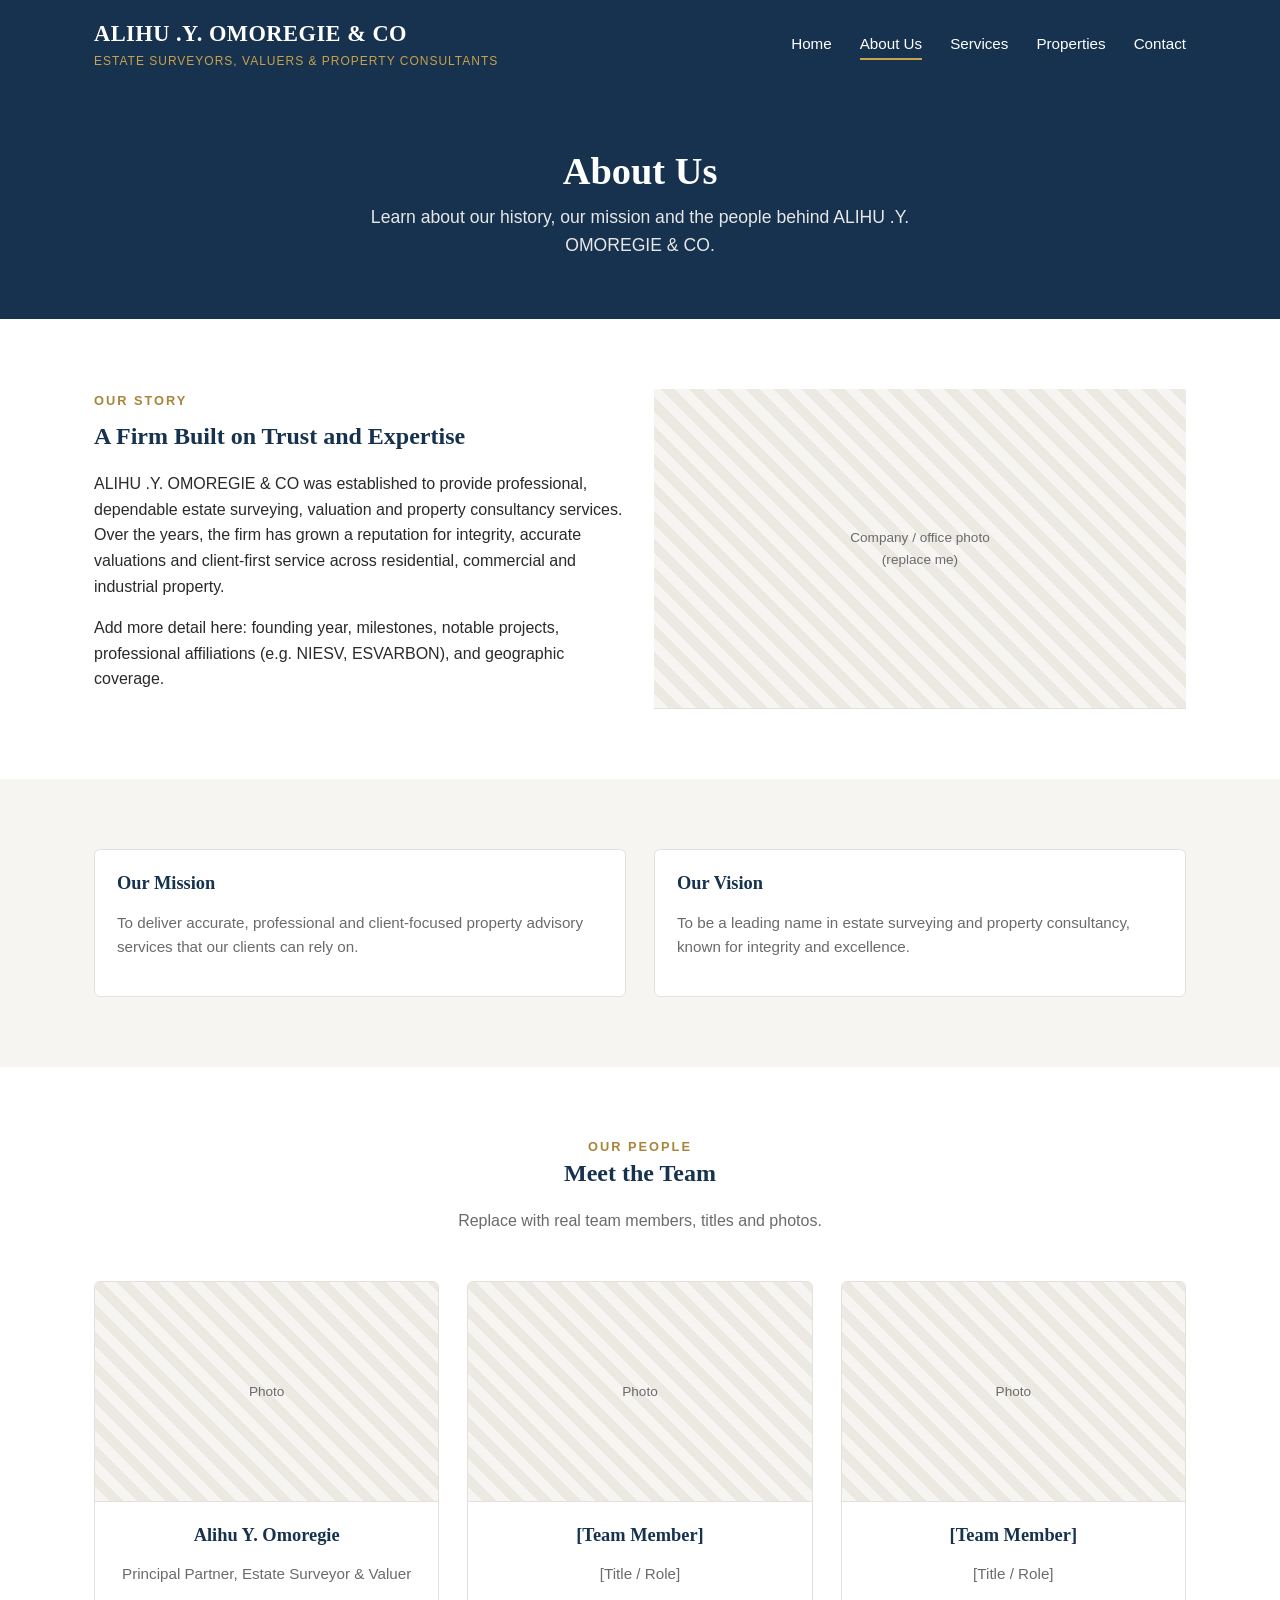
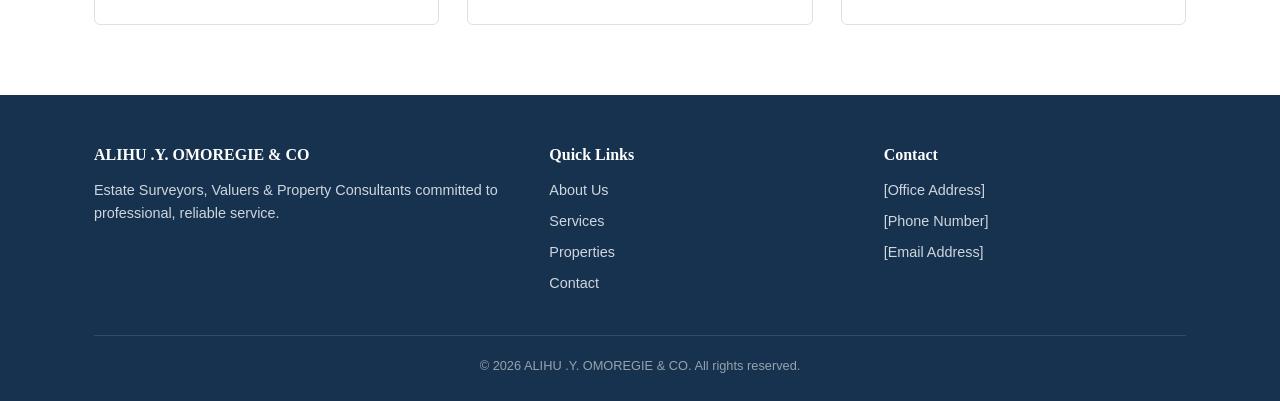
==== about.html @ cfbdc138 "Initial site: home, about, services, properties, contact" ====
<!DOCTYPE html>
<html lang="en">
<head>
<meta charset="UTF-8">
<meta name="viewport" content="width=device-width, initial-scale=1.0">
<title>About Us | ALIHU .Y. OMOREGIE & CO</title>
<link rel="stylesheet" href="css/style.css">
</head>
<body>

<header class="site-header">
  <div class="container">
    <a href="index.html" class="brand">
      <span class="brand-name">ALIHU .Y. OMOREGIE &amp; CO</span>
      <span class="brand-tagline">Estate Surveyors, Valuers &amp; Property Consultants</span>
    </a>
    <button class="nav-toggle" aria-label="Toggle menu">☰</button>
    <nav class="main-nav">
      <ul>
        <li><a href="index.html">Home</a></li>
        <li><a href="about.html" class="active">About Us</a></li>
        <li><a href="services.html">Services</a></li>
        <li><a href="properties.html">Properties</a></li>
        <li><a href="contact.html">Contact</a></li>
      </ul>
    </nav>
  </div>
</header>

<section class="hero page-hero">
  <div class="container">
    <h1>About Us</h1>
    <p><!-- EDIT ME -->Learn about our history, our mission and the people behind ALIHU .Y. OMOREGIE &amp; CO.</p>
  </div>
</section>

<section>
  <div class="container grid grid-2" style="align-items:center;">
    <div>
      <div class="kicker" style="color:var(--color-accent-dark); text-transform:uppercase; letter-spacing:2px; font-size:0.8rem; font-weight:bold; margin-bottom:10px;">Our Story</div>
      <h2>A Firm Built on Trust and Expertise</h2>
      <p>
        <!-- EDIT ME: replace with the real company history -->
        ALIHU .Y. OMOREGIE &amp; CO was established to provide professional, dependable
        estate surveying, valuation and property consultancy services. Over the years,
        the firm has grown a reputation for integrity, accurate valuations and
        client-first service across residential, commercial and industrial property.
      </p>
      <p>
        <!-- EDIT ME -->
        Add more detail here: founding year, milestones, notable projects,
        professional affiliations (e.g. NIESV, ESVARBON), and geographic coverage.
      </p>
    </div>
    <div class="img-placeholder" style="height:320px;">Company / office photo<br>(replace me)</div>
  </div>
</section>

<section class="section-alt">
  <div class="container grid grid-2">
    <div class="card">
      <div class="card-body">
        <h3>Our Mission</h3>
        <p><!-- EDIT ME -->To deliver accurate, professional and client-focused property advisory services that our clients can rely on.</p>
      </div>
    </div>
    <div class="card">
      <div class="card-body">
        <h3>Our Vision</h3>
        <p><!-- EDIT ME -->To be a leading name in estate surveying and property consultancy, known for integrity and excellence.</p>
      </div>
    </div>
  </div>
</section>

<section>
  <div class="container">
    <div class="section-heading">
      <div class="kicker">Our People</div>
      <h2>Meet the Team</h2>
      <p><!-- EDIT ME -->Replace with real team members, titles and photos.</p>
    </div>
    <div class="grid grid-3">
      <div class="card team-card">
        <div class="img-placeholder team-photo">Photo</div>
        <div class="card-body">
          <h3><!-- EDIT ME -->Alihu Y. Omoregie</h3>
          <p><!-- EDIT ME -->Principal Partner, Estate Surveyor &amp; Valuer</p>
        </div>
      </div>
      <div class="card team-card">
        <div class="img-placeholder team-photo">Photo</div>
        <div class="card-body">
          <h3><!-- EDIT ME -->[Team Member]</h3>
          <p><!-- EDIT ME -->[Title / Role]</p>
        </div>
      </div>
      <div class="card team-card">
        <div class="img-placeholder team-photo">Photo</div>
        <div class="card-body">
          <h3><!-- EDIT ME -->[Team Member]</h3>
          <p><!-- EDIT ME -->[Title / Role]</p>
        </div>
      </div>
    </div>
  </div>
</section>

<footer class="site-footer">
  <div class="container">
    <div class="footer-grid">
      <div>
        <h4>ALIHU .Y. OMOREGIE &amp; CO</h4>
        <p><!-- EDIT ME -->Estate Surveyors, Valuers &amp; Property Consultants committed to professional, reliable service.</p>
      </div>
      <div>
        <h4>Quick Links</h4>
        <ul>
          <li><a href="about.html">About Us</a></li>
          <li><a href="services.html">Services</a></li>
          <li><a href="properties.html">Properties</a></li>
          <li><a href="contact.html">Contact</a></li>
        </ul>
      </div>
      <div>
        <h4>Contact</h4>
        <ul>
          <li><!-- EDIT ME -->[Office Address]</li>
          <li><!-- EDIT ME -->[Phone Number]</li>
          <li><!-- EDIT ME -->[Email Address]</li>
        </ul>
      </div>
    </div>
    <div class="footer-bottom">
      &copy; <span id="year"></span> ALIHU .Y. OMOREGIE &amp; CO. All rights reserved.
    </div>
  </div>
</footer>

<script src="js/script.js"></script>
<script>document.getElementById('year').textContent = new Date().getFullYear();</script>
</body>
</html>
---- css/style.css ----
/* =========================================================
   ALIHU .Y. OMOREGIE & CO — stylesheet
   Quick customization: change the values in :root below.
   ========================================================= */

:root {
  /* EDIT ME: brand colors */
  --color-primary: #16324f;      /* deep navy - headers, footer */
  --color-accent: #c9a24b;       /* gold - buttons, highlights */
  --color-accent-dark: #a9843b;
  --color-bg: #ffffff;
  --color-bg-alt: #f6f5f2;
  --color-text: #2a2a2a;
  --color-text-light: #6b6b6b;
  --color-border: #e3e1db;

  --font-heading: Georgia, 'Times New Roman', serif;
  --font-body: 'Segoe UI', Arial, sans-serif;

  --max-width: 1140px;
}

* { box-sizing: border-box; }

html, body {
  margin: 0;
  padding: 0;
  font-family: var(--font-body);
  color: var(--color-text);
  background: var(--color-bg);
  line-height: 1.6;
}

h1, h2, h3, h4 {
  font-family: var(--font-heading);
  color: var(--color-primary);
  line-height: 1.25;
  margin-top: 0;
}

a { color: inherit; text-decoration: none; }

img { max-width: 100%; display: block; }

.container {
  max-width: var(--max-width);
  margin: 0 auto;
  padding: 0 24px;
}

/* ---------- Header ---------- */

.site-header {
  background: var(--color-primary);
  color: #fff;
  position: sticky;
  top: 0;
  z-index: 100;
}

.site-header .container {
  display: flex;
  align-items: center;
  justify-content: space-between;
  padding-top: 16px;
  padding-bottom: 16px;
}

.brand {
  display: flex;
  flex-direction: column;
  color: #fff;
}

.brand-name {
  font-family: var(--font-heading);
  font-size: 1.4rem;
  font-weight: bold;
  letter-spacing: 0.5px;
}

.brand-tagline {
  font-size: 0.75rem;
  color: var(--color-accent);
  letter-spacing: 1px;
  text-transform: uppercase;
}

.nav-toggle {
  display: none;
  background: none;
  border: 1px solid rgba(255,255,255,0.4);
  color: #fff;
  font-size: 1rem;
  padding: 6px 10px;
  border-radius: 4px;
  cursor: pointer;
}

.main-nav ul {
  list-style: none;
  display: flex;
  gap: 28px;
  margin: 0;
  padding: 0;
}

.main-nav a {
  font-size: 0.95rem;
  padding: 6px 0;
  border-bottom: 2px solid transparent;
  transition: border-color 0.2s ease;
}

.main-nav a:hover,
.main-nav a.active {
  border-bottom-color: var(--color-accent);
}

/* ---------- Hero ---------- */

.hero {
  background: linear-gradient(rgba(22,50,79,0.78), rgba(22,50,79,0.78)), var(--color-primary);
  color: #fff;
  padding: 90px 0;
  text-align: center;
}

.hero h1 {
  color: #fff;
  font-size: 2.4rem;
  max-width: 760px;
  margin: 0 auto 16px;
}

.hero p {
  max-width: 600px;
  margin: 0 auto 28px;
  color: #e6e6e6;
  font-size: 1.1rem;
}

.page-hero {
  padding: 60px 0;
}

.page-hero h1 { color: #fff; margin-bottom: 8px; }
.page-hero p { margin: 0 auto; }

/* ---------- Buttons ---------- */

.btn {
  display: inline-block;
  padding: 13px 30px;
  background: var(--color-accent);
  color: var(--color-primary);
  font-weight: bold;
  border-radius: 3px;
  border: none;
  cursor: pointer;
  font-size: 0.95rem;
  transition: background 0.2s ease;
}

.btn:hover { background: var(--color-accent-dark); }

.btn-outline {
  background: transparent;
  border: 1px solid #fff;
  color: #fff;
}

.btn-outline:hover {
  background: rgba(255,255,255,0.1);
}

/* ---------- Sections ---------- */

section {
  padding: 70px 0;
}

.section-alt { background: var(--color-bg-alt); }

.section-heading {
  text-align: center;
  max-width: 620px;
  margin: 0 auto 48px;
}

.section-heading .kicker {
  color: var(--color-accent-dark);
  text-transform: uppercase;
  letter-spacing: 2px;
  font-size: 0.8rem;
  font-weight: bold;
}

.section-heading p {
  color: var(--color-text-light);
}

/* ---------- Grids / Cards ---------- */

.grid {
  display: grid;
  gap: 28px;
}

.grid-3 { grid-template-columns: repeat(3, 1fr); }
.grid-2 { grid-template-columns: repeat(2, 1fr); }

.card {
  background: #fff;
  border: 1px solid var(--color-border);
  border-radius: 6px;
  overflow: hidden;
  transition: box-shadow 0.2s ease, transform 0.2s ease;
}

.card:hover {
  box-shadow: 0 12px 24px rgba(0,0,0,0.08);
  transform: translateY(-3px);
}

.card-body { padding: 22px; }

.card h3 { font-size: 1.15rem; margin-bottom: 8px; }

.card p { color: var(--color-text-light); font-size: 0.95rem; }

/* Placeholder image block — swap for a real <img> when you have photos */
.img-placeholder {
  background: repeating-linear-gradient(
    45deg, var(--color-bg-alt), var(--color-bg-alt) 10px,
    #ece9e2 10px, #ece9e2 20px
  );
  color: var(--color-text-light);
  display: flex;
  align-items: center;
  justify-content: center;
  font-size: 0.85rem;
  text-align: center;
  height: 200px;
  border-bottom: 1px solid var(--color-border);
}

/* ---------- Property card specifics ---------- */

.property-price {
  color: var(--color-accent-dark);
  font-weight: bold;
  font-family: var(--font-heading);
  font-size: 1.1rem;
  margin-bottom: 6px;
}

.property-meta {
  display: flex;
  gap: 14px;
  font-size: 0.85rem;
  color: var(--color-text-light);
  margin-top: 10px;
  border-top: 1px solid var(--color-border);
  padding-top: 10px;
}

.tag {
  display: inline-block;
  background: var(--color-bg-alt);
  color: var(--color-primary);
  font-size: 0.7rem;
  text-transform: uppercase;
  letter-spacing: 0.5px;
  padding: 3px 9px;
  border-radius: 3px;
  margin-bottom: 10px;
}

/* ---------- Stats ---------- */

.stats {
  display: grid;
  grid-template-columns: repeat(4, 1fr);
  gap: 24px;
  text-align: center;
}

.stat-number {
  font-family: var(--font-heading);
  font-size: 2.2rem;
  color: var(--color-accent);
  font-weight: bold;
}

.stat-label {
  font-size: 0.85rem;
  color: var(--color-text-light);
  text-transform: uppercase;
  letter-spacing: 0.5px;
}

/* ---------- Team ---------- */

.team-card { text-align: center; }

.team-photo {
  width: 100%;
  height: 220px;
}

/* ---------- Contact ---------- */

.contact-grid {
  display: grid;
  grid-template-columns: 1.1fr 1fr;
  gap: 48px;
  align-items: start;
}

.contact-info-item {
  margin-bottom: 24px;
}

.contact-info-item .label {
  text-transform: uppercase;
  letter-spacing: 1px;
  font-size: 0.75rem;
  color: var(--color-accent-dark);
  font-weight: bold;
  margin-bottom: 4px;
}

form {
  display: grid;
  gap: 16px;
}

label {
  font-size: 0.85rem;
  font-weight: bold;
  margin-bottom: 6px;
  display: block;
}

input, textarea, select {
  width: 100%;
  padding: 11px 12px;
  border: 1px solid var(--color-border);
  border-radius: 4px;
  font-family: var(--font-body);
  font-size: 0.95rem;
}

textarea { resize: vertical; min-height: 120px; }

.map-placeholder {
  height: 260px;
  border-radius: 6px;
  margin-top: 24px;
}

/* ---------- Footer ---------- */

.site-footer {
  background: var(--color-primary);
  color: #cfd6dd;
  padding: 50px 0 24px;
  font-size: 0.9rem;
}

.footer-grid {
  display: grid;
  grid-template-columns: 1.4fr 1fr 1fr;
  gap: 32px;
  margin-bottom: 32px;
}

.site-footer h4 {
  color: #fff;
  font-size: 1rem;
  margin-bottom: 14px;
}

.site-footer ul {
  list-style: none;
  padding: 0;
  margin: 0;
}

.site-footer li { margin-bottom: 8px; }

.site-footer a:hover { color: var(--color-accent); }

.footer-bottom {
  border-top: 1px solid rgba(255,255,255,0.12);
  padding-top: 20px;
  text-align: center;
  font-size: 0.8rem;
  color: #97a2ad;
}

/* ---------- Responsive ---------- */

@media (max-width: 860px) {
  .grid-3 { grid-template-columns: 1fr 1fr; }
  .contact-grid { grid-template-columns: 1fr; }
  .footer-grid { grid-template-columns: 1fr; }
  .stats { grid-template-columns: repeat(2, 1fr); }
}

@media (max-width: 600px) {
  .nav-toggle { display: inline-block; }

  .main-nav {
    display: none;
    width: 100%;
  }

  .main-nav.open { display: block; }

  .main-nav ul {
    flex-direction: column;
    gap: 0;
    padding-bottom: 12px;
  }

  .main-nav li { border-top: 1px solid rgba(255,255,255,0.1); }
  .main-nav a { display: block; padding: 12px 0; }

  .site-header .container { flex-wrap: wrap; }

  .grid-3, .grid-2 { grid-template-columns: 1fr; }
  .stats { grid-template-columns: 1fr 1fr; }
  .hero h1 { font-size: 1.8rem; }
}
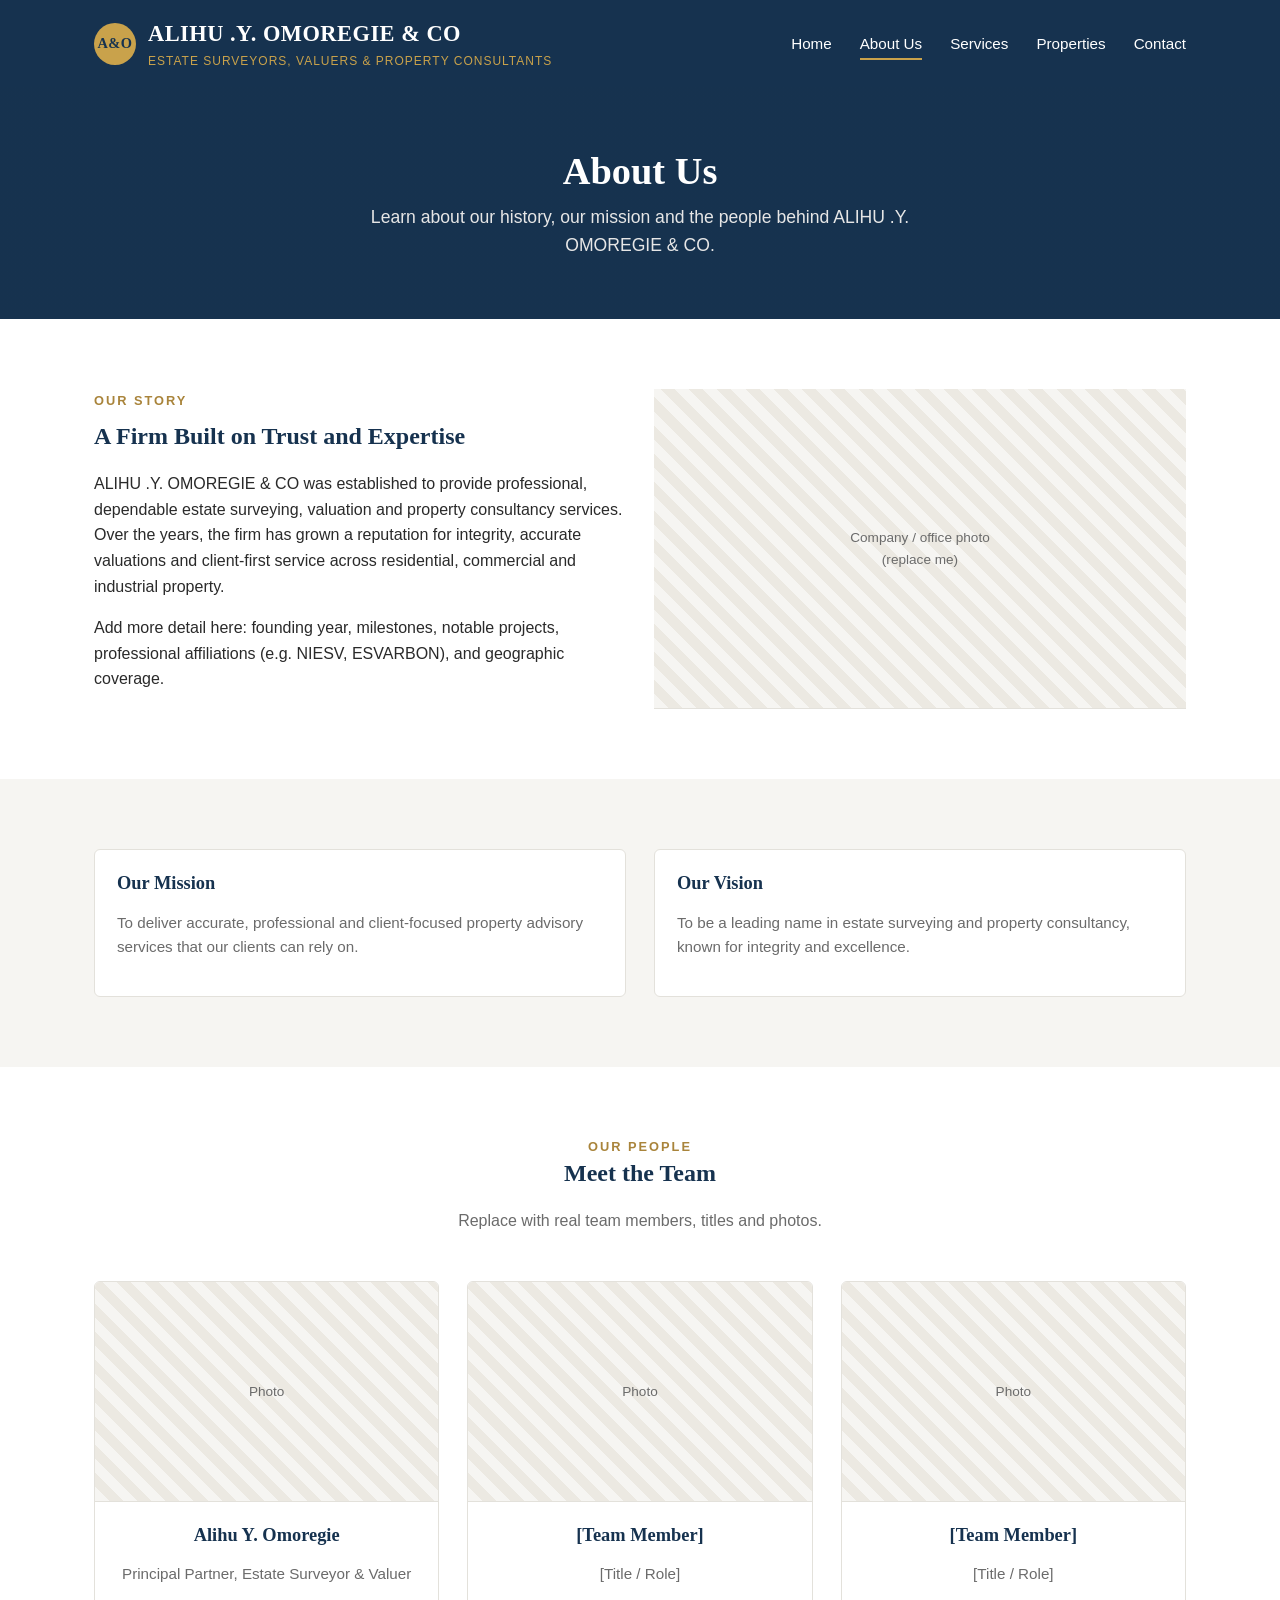
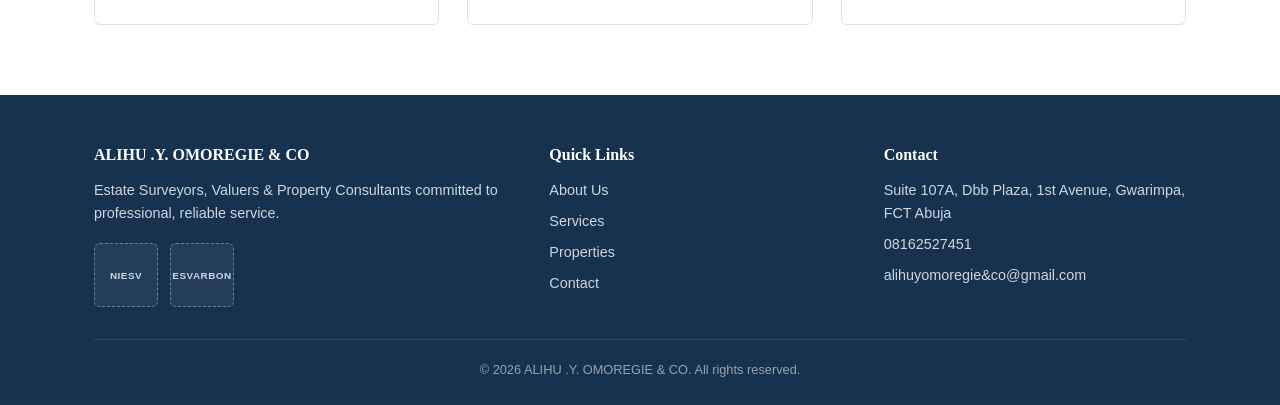
==== commit 9741d41c: "Add contact details and placeholder logos - Fill in office address, phone, and email across all page" ====
--- a/about.html
+++ b/about.html
@@ -11,8 +11,11 @@
 <header class="site-header">
   <div class="container">
     <a href="index.html" class="brand">
-      <span class="brand-name">ALIHU .Y. OMOREGIE &amp; CO</span>
-      <span class="brand-tagline">Estate Surveyors, Valuers &amp; Property Consultants</span>
+      <span class="logo-badge" aria-hidden="true">A&amp;O</span>
+      <span class="brand-text">
+        <span class="brand-name">ALIHU .Y. OMOREGIE &amp; CO</span>
+        <span class="brand-tagline">Estate Surveyors, Valuers &amp; Property Consultants</span>
+      </span>
     </a>
     <button class="nav-toggle" aria-label="Toggle menu">☰</button>
     <nav class="main-nav">
@@ -112,6 +115,10 @@
       <div>
         <h4>ALIHU .Y. OMOREGIE &amp; CO</h4>
         <p><!-- EDIT ME -->Estate Surveyors, Valuers &amp; Property Consultants committed to professional, reliable service.</p>
+        <div class="member-badges">
+          <div class="member-badge" title="Nigerian Institution of Estate Surveyors and Valuers — placeholder logo">NIESV</div>
+          <div class="member-badge" title="Estate Surveyors and Valuers Registration Board of Nigeria — placeholder logo">ESVARBON</div>
+        </div>
       </div>
       <div>
         <h4>Quick Links</h4>
@@ -125,9 +132,9 @@
       <div>
         <h4>Contact</h4>
         <ul>
-          <li><!-- EDIT ME -->[Office Address]</li>
-          <li><!-- EDIT ME -->[Phone Number]</li>
-          <li><!-- EDIT ME -->[Email Address]</li>
+          <li>Suite 107A, Dbb Plaza, 1st Avenue, Gwarimpa, FCT Abuja</li>
+          <li>08162527451</li>
+          <li>alihuyomoregie&amp;co@gmail.com</li>
         </ul>
       </div>
     </div>
--- a/css/style.css
+++ b/css/style.css
@@ -68,8 +68,56 @@
 
 .brand {
   display: flex;
+  align-items: center;
+  gap: 12px;
+  color: #fff;
+}
+
+.brand-text {
+  display: flex;
   flex-direction: column;
-  color: #fff;
+}
+
+/* Placeholder company logo badge — swap for a real <img class="logo-badge"> when a logo file exists */
+.logo-badge {
+  width: 42px;
+  height: 42px;
+  flex-shrink: 0;
+  border-radius: 50%;
+  background: var(--color-accent);
+  color: var(--color-primary);
+  display: flex;
+  align-items: center;
+  justify-content: center;
+  font-family: var(--font-heading);
+  font-weight: bold;
+  font-size: 0.9rem;
+  letter-spacing: 0.5px;
+}
+
+/* Placeholder professional-body badges (NIESV / ESVARBON) — swap for real logo images when available */
+.member-badges {
+  display: flex;
+  gap: 12px;
+  margin-top: 18px;
+}
+
+.member-badge {
+  width: 64px;
+  height: 64px;
+  border-radius: 6px;
+  background: rgba(255,255,255,0.06);
+  border: 1px dashed rgba(255,255,255,0.35);
+  color: #cfd6dd;
+  display: flex;
+  align-items: center;
+  justify-content: center;
+  text-align: center;
+  font-size: 0.62rem;
+  font-weight: bold;
+  letter-spacing: 0.5px;
+  line-height: 1.2;
+  padding: 4px;
 }
 
 .brand-name {
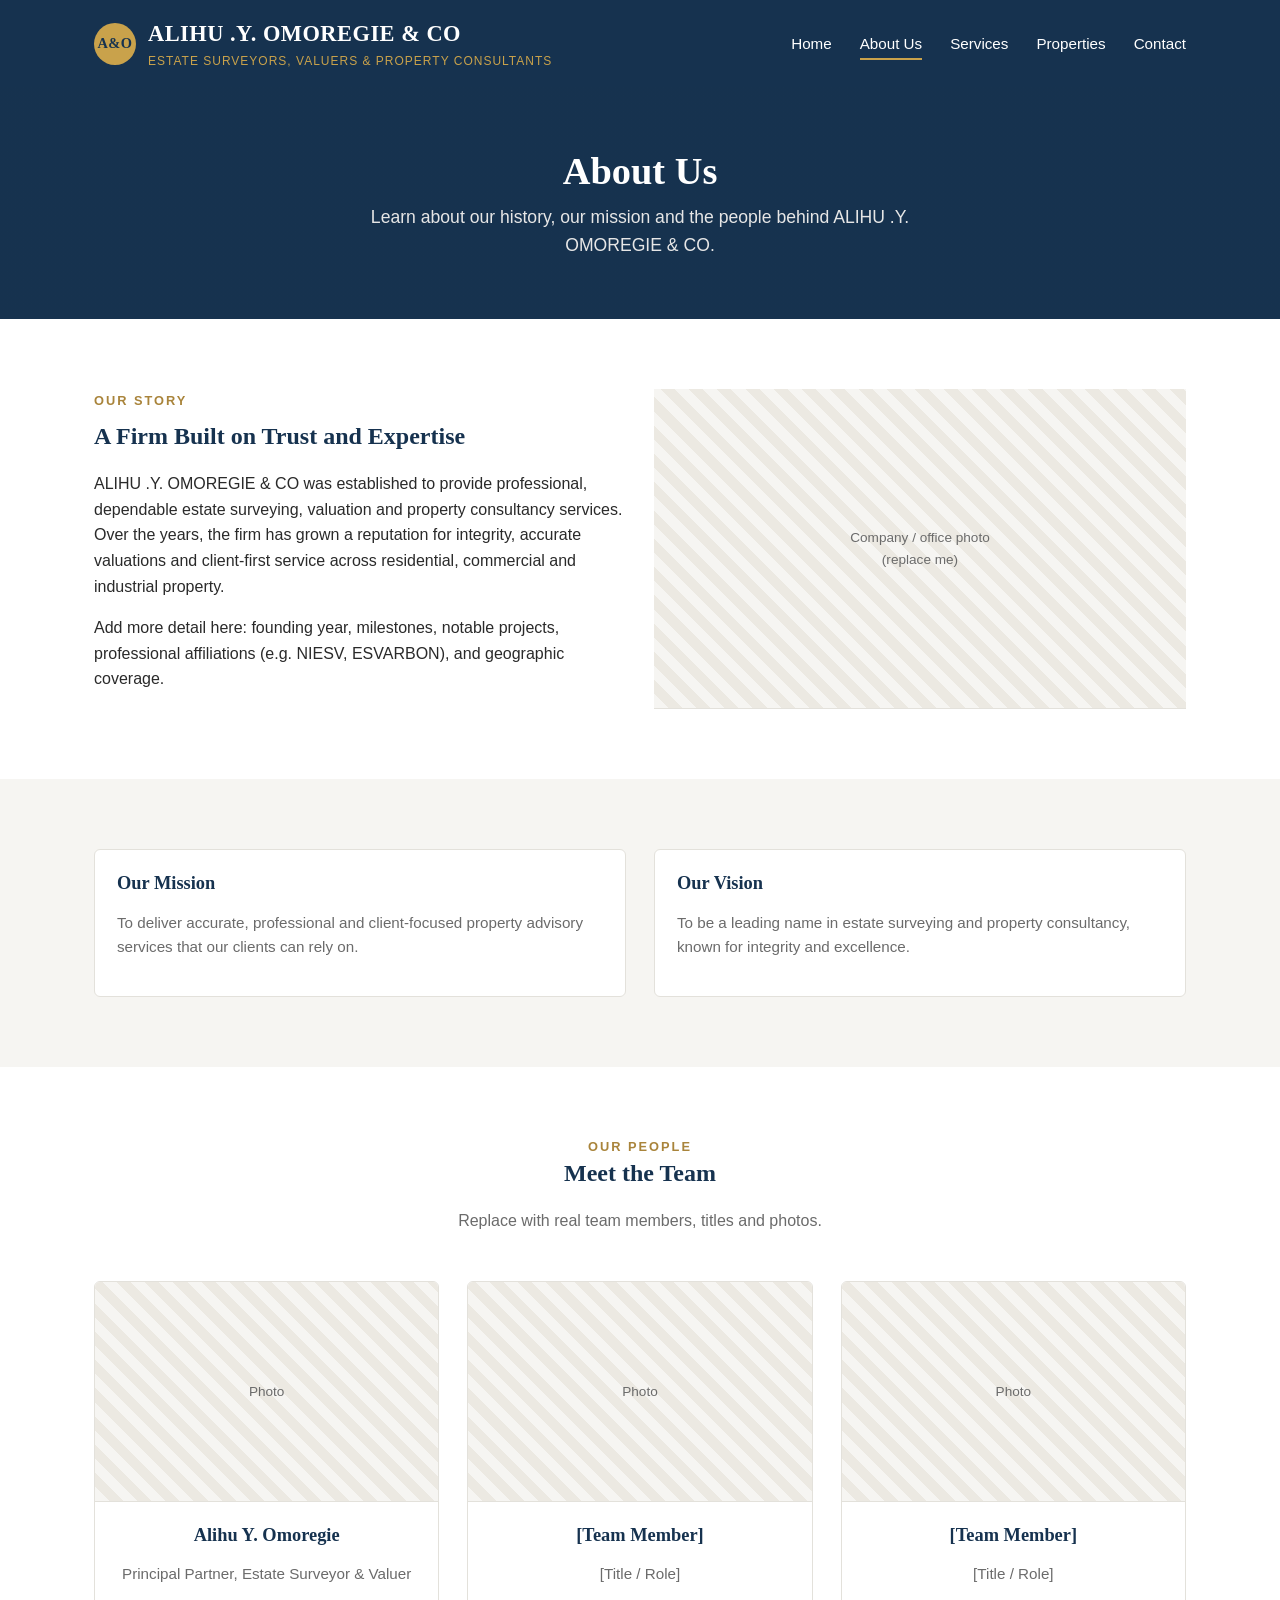
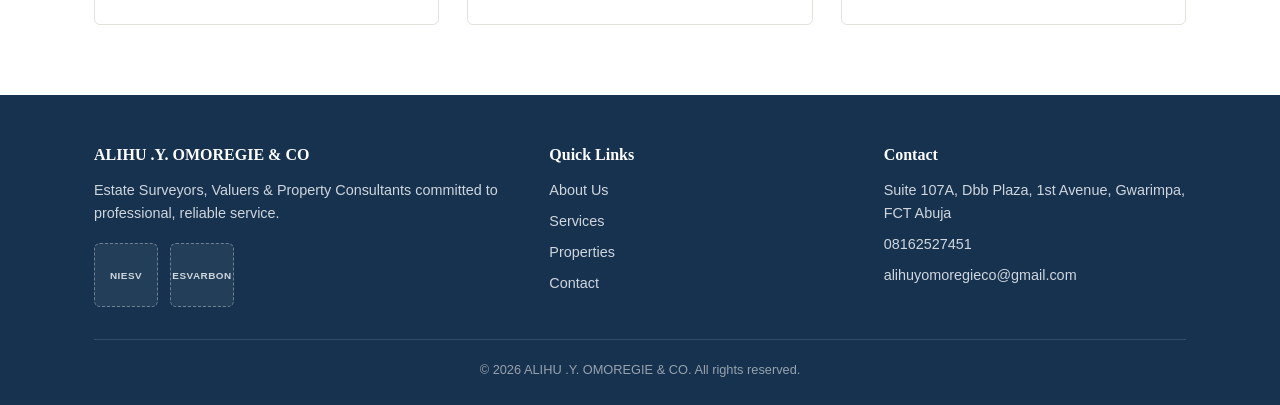
==== commit c6dc229f: "Fix business email address Replace alihuyomoregie&co@gmail.com with alihuyomoregieco@gmail.com on al" ====
--- a/about.html
+++ b/about.html
@@ -134,7 +134,7 @@
         <ul>
           <li>Suite 107A, Dbb Plaza, 1st Avenue, Gwarimpa, FCT Abuja</li>
           <li>08162527451</li>
-          <li>alihuyomoregie&amp;co@gmail.com</li>
+          <li>alihuyomoregieco@gmail.com</li>
         </ul>
       </div>
     </div>
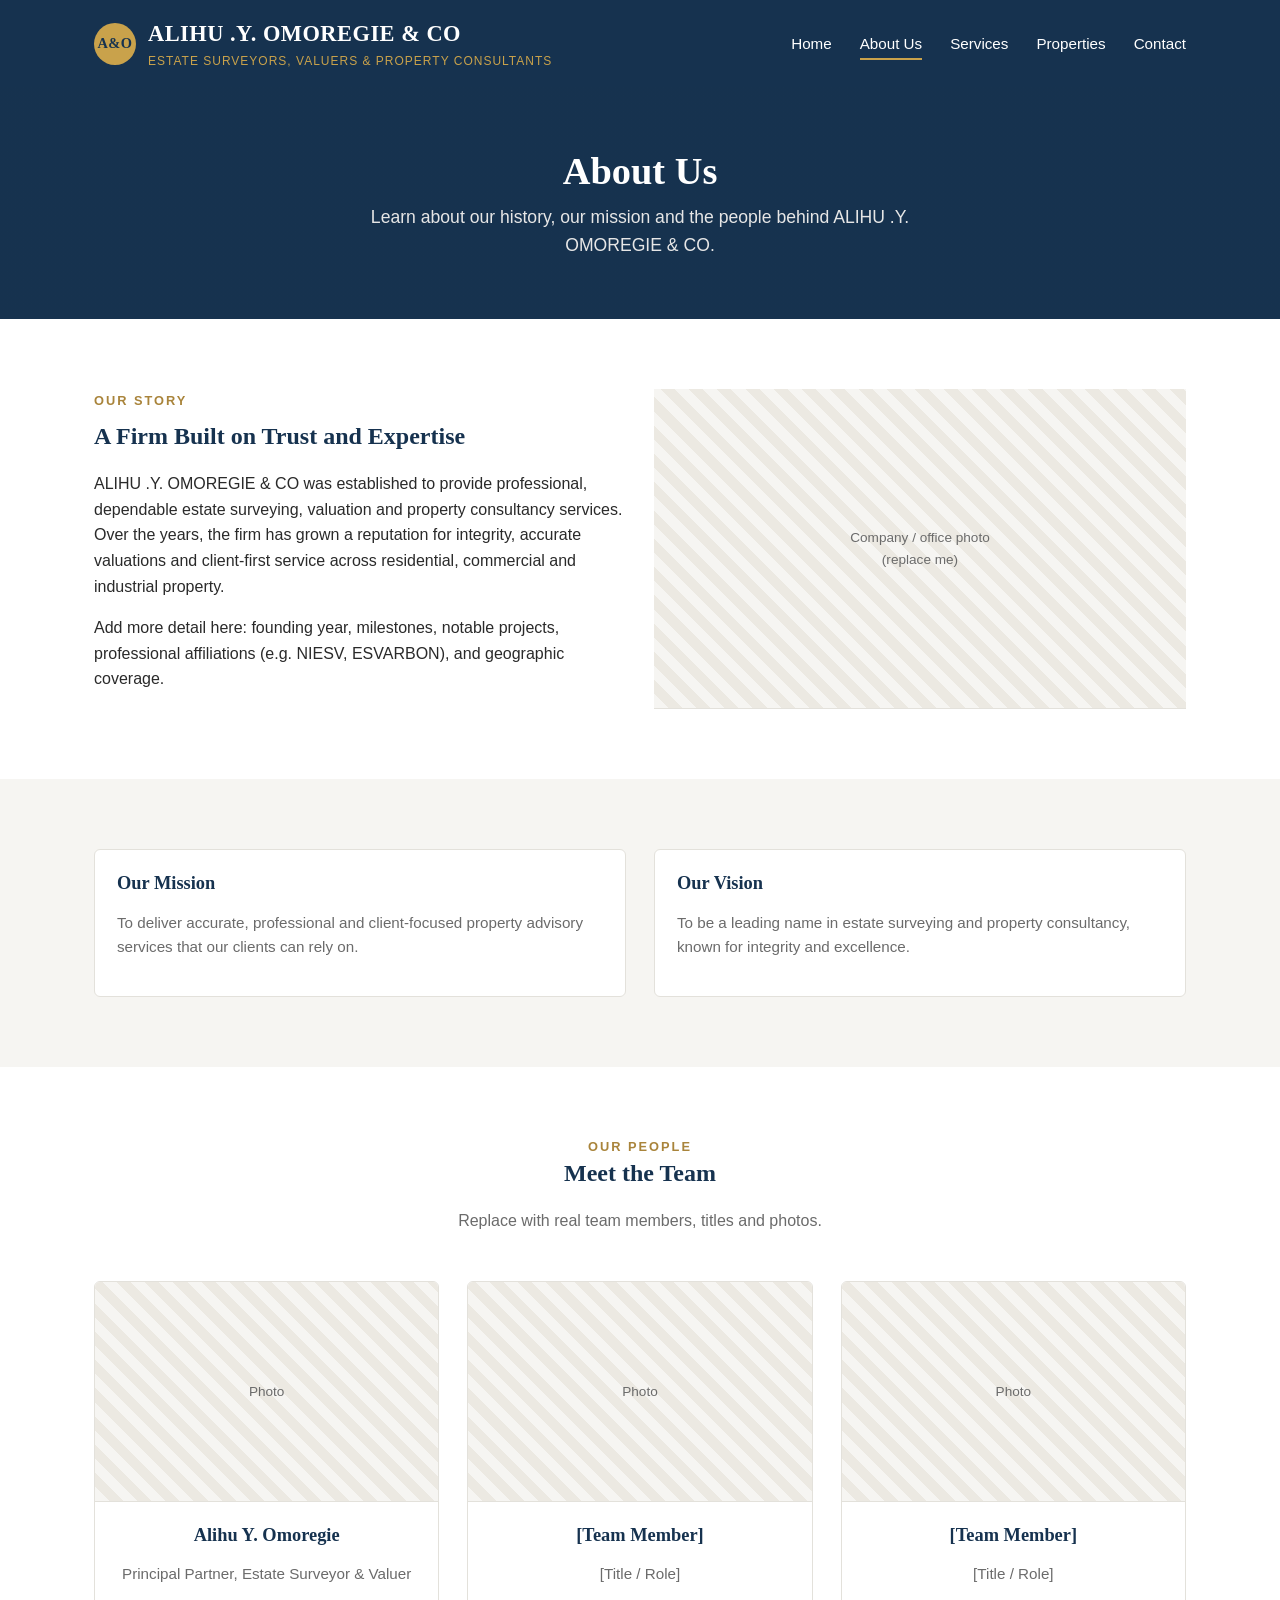
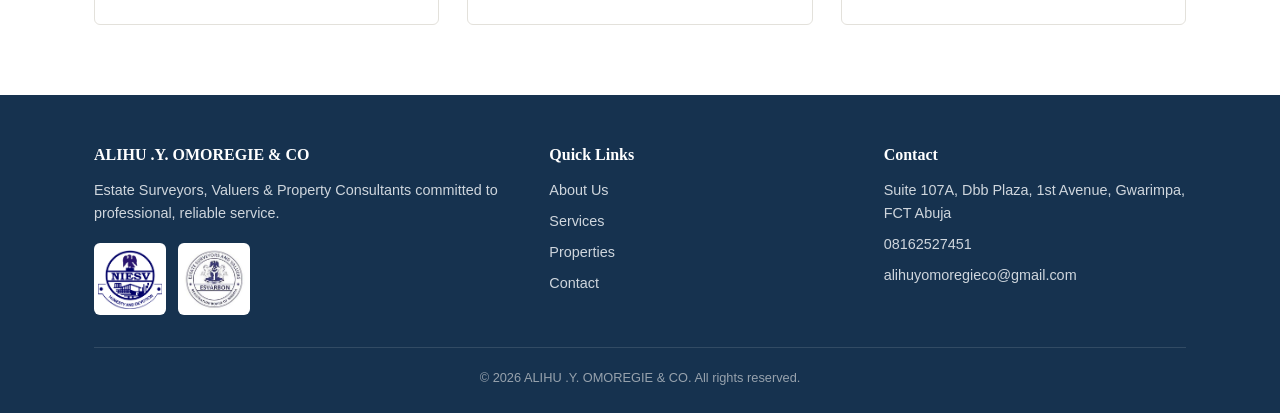
==== commit 2f5f7a3c: "Add real NIESV and ESVARBON logos Replace the placeholder footer badges with the actual logo images " ====
--- a/about.html
+++ b/about.html
@@ -116,8 +116,8 @@
         <h4>ALIHU .Y. OMOREGIE &amp; CO</h4>
         <p><!-- EDIT ME -->Estate Surveyors, Valuers &amp; Property Consultants committed to professional, reliable service.</p>
         <div class="member-badges">
-          <div class="member-badge" title="Nigerian Institution of Estate Surveyors and Valuers — placeholder logo">NIESV</div>
-          <div class="member-badge" title="Estate Surveyors and Valuers Registration Board of Nigeria — placeholder logo">ESVARBON</div>
+          <div class="member-badge" title="Nigerian Institution of Estate Surveyors and Valuers"><img src="assets/niesv.png" alt="NIESV logo"></div>
+          <div class="member-badge" title="Estate Surveyors and Valuers Registration Board of Nigeria"><img src="assets/esvarbon.jpg" alt="ESVARBON logo"></div>
         </div>
       </div>
       <div>
--- a/css/style.css
+++ b/css/style.css
@@ -95,7 +95,7 @@
   letter-spacing: 0.5px;
 }
 
-/* Placeholder professional-body badges (NIESV / ESVARBON) — swap for real logo images when available */
+/* Professional-body logos (NIESV / ESVARBON) — white tile so the dark artwork shows on the dark footer */
 .member-badges {
   display: flex;
   gap: 12px;
@@ -103,21 +103,20 @@
 }
 
 .member-badge {
-  width: 64px;
-  height: 64px;
+  width: 72px;
+  height: 72px;
   border-radius: 6px;
-  background: rgba(255,255,255,0.06);
-  border: 1px dashed rgba(255,255,255,0.35);
-  color: #cfd6dd;
+  background: #fff;
   display: flex;
   align-items: center;
   justify-content: center;
-  text-align: center;
-  font-size: 0.62rem;
-  font-weight: bold;
-  letter-spacing: 0.5px;
-  line-height: 1.2;
   padding: 4px;
+}
+
+.member-badge img {
+  max-width: 100%;
+  max-height: 100%;
+  object-fit: contain;
 }
 
 .brand-name {
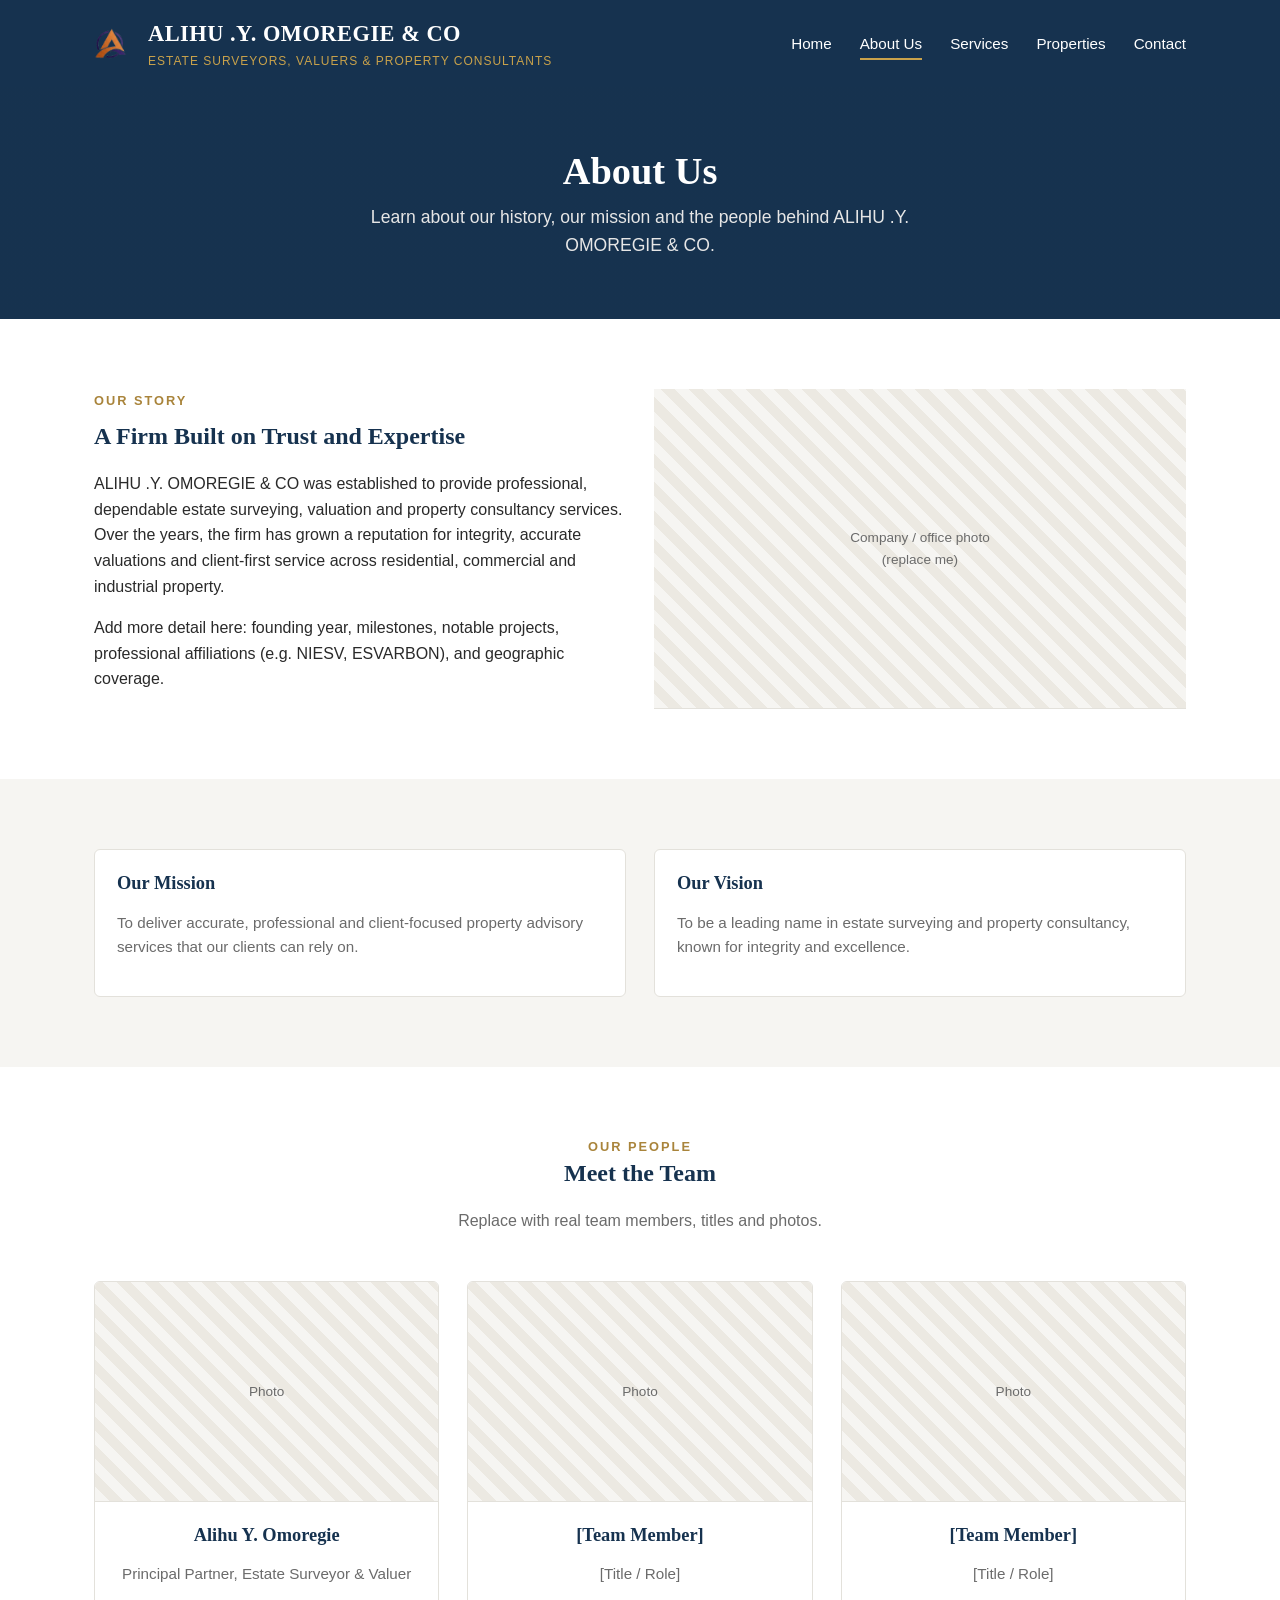
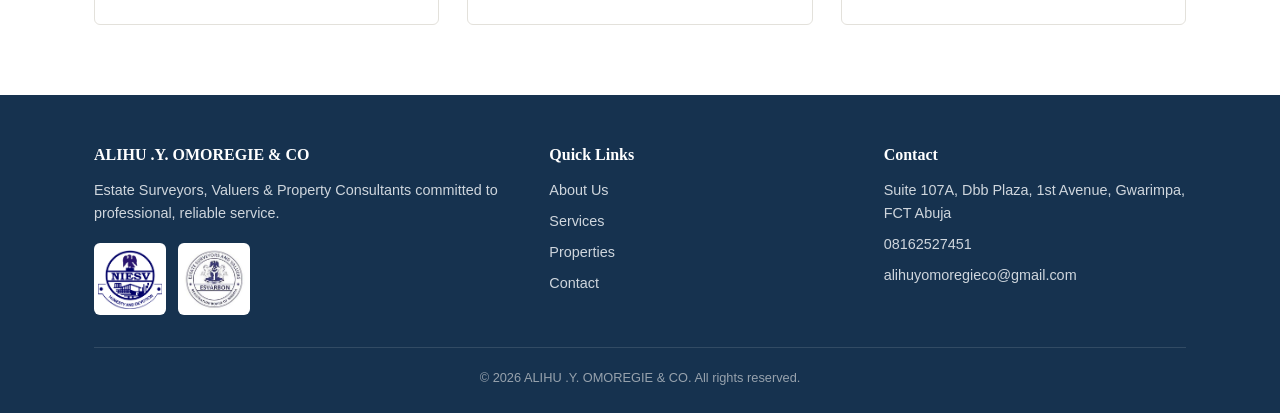
==== commit 7074b5bf: "Add real company logo mark Crop the emblem out of the supplied logo file, make the background transp" ====
--- a/about.html
+++ b/about.html
@@ -4,6 +4,7 @@
 <meta charset="UTF-8">
 <meta name="viewport" content="width=device-width, initial-scale=1.0">
 <title>About Us | ALIHU .Y. OMOREGIE & CO</title>
+<link rel="icon" href="assets/logo-mark.png" type="image/png">
 <link rel="stylesheet" href="css/style.css">
 </head>
 <body>
@@ -11,7 +12,7 @@
 <header class="site-header">
   <div class="container">
     <a href="index.html" class="brand">
-      <span class="logo-badge" aria-hidden="true">A&amp;O</span>
+      <img class="logo-badge" src="assets/logo-mark.png" alt="ALIHU .Y. OMOREGIE & CO logo">
       <span class="brand-text">
         <span class="brand-name">ALIHU .Y. OMOREGIE &amp; CO</span>
         <span class="brand-tagline">Estate Surveyors, Valuers &amp; Property Consultants</span>
--- a/css/style.css
+++ b/css/style.css
@@ -78,21 +78,13 @@
   flex-direction: column;
 }
 
-/* Placeholder company logo badge — swap for a real <img class="logo-badge"> when a logo file exists */
+/* Company logo mark in the header */
 .logo-badge {
   width: 42px;
   height: 42px;
   flex-shrink: 0;
-  border-radius: 50%;
-  background: var(--color-accent);
-  color: var(--color-primary);
-  display: flex;
-  align-items: center;
-  justify-content: center;
-  font-family: var(--font-heading);
-  font-weight: bold;
-  font-size: 0.9rem;
-  letter-spacing: 0.5px;
+  display: block;
+  object-fit: contain;
 }
 
 /* Professional-body logos (NIESV / ESVARBON) — white tile so the dark artwork shows on the dark footer */
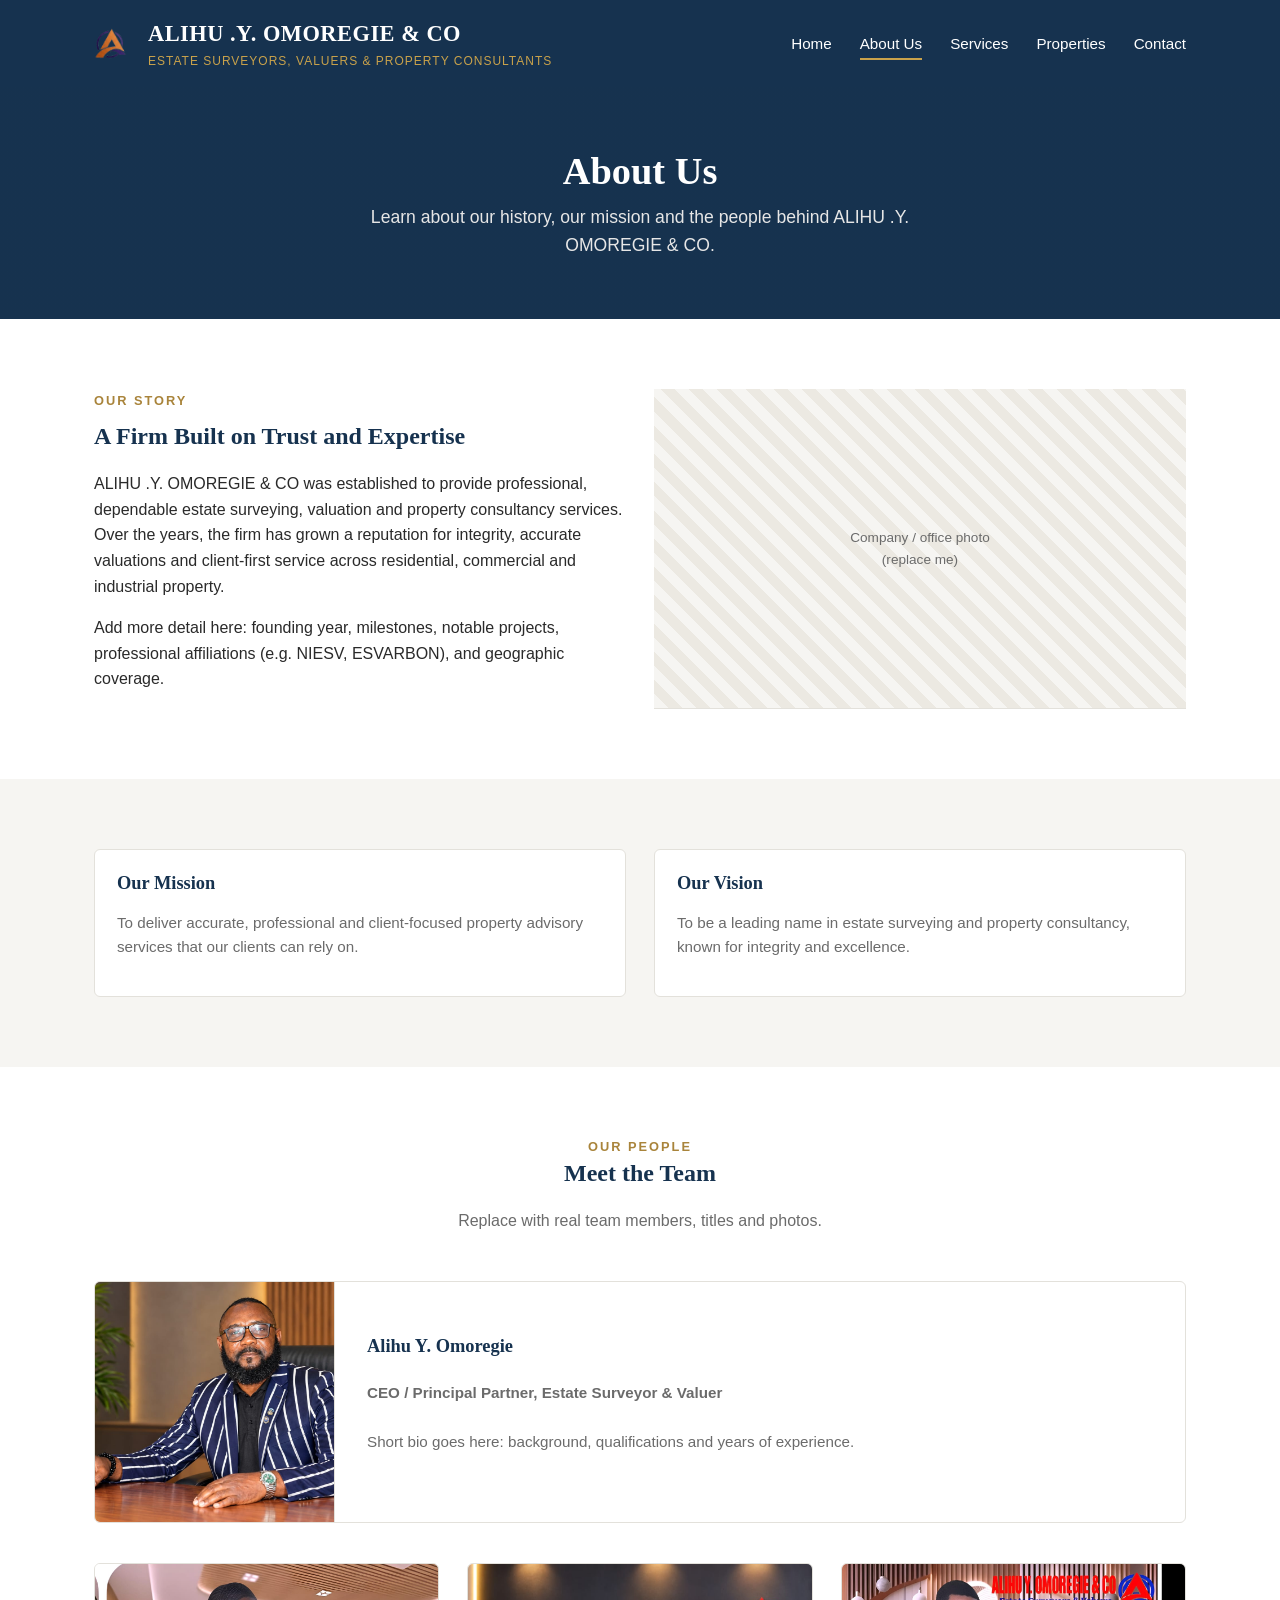
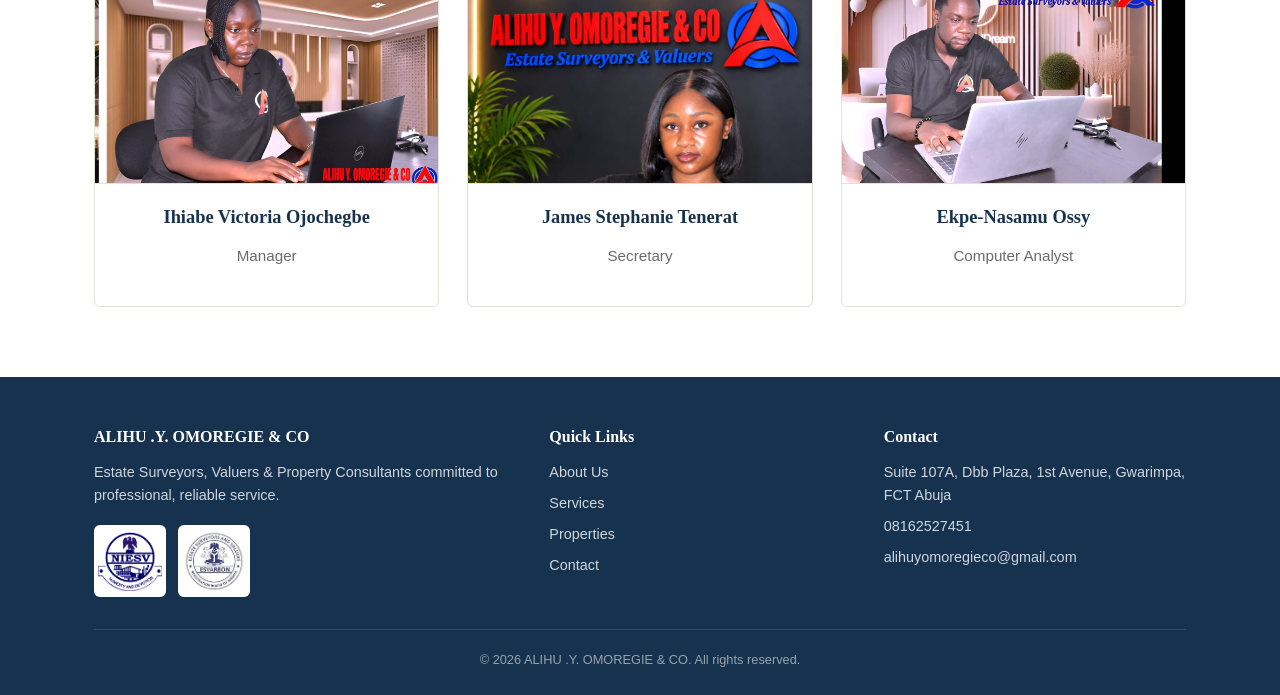
==== commit b9f6bb01: "Add team photos to the About page Restructure the Meet the Team section: a featured spot for the CEO" ====
--- a/about.html
+++ b/about.html
@@ -84,26 +84,37 @@
       <h2>Meet the Team</h2>
       <p><!-- EDIT ME -->Replace with real team members, titles and photos.</p>
     </div>
-    <div class="grid grid-3">
+
+    <!-- CEO / Head — featured separately from the rest of the team -->
+    <div class="card team-lead">
+      <img class="team-lead-photo" src="assets/ceo.jpg" alt="Alihu Y. Omoregie">
+      <div class="card-body">
+        <h3><!-- EDIT ME -->Alihu Y. Omoregie</h3>
+        <p class="team-role"><!-- EDIT ME -->CEO / Principal Partner, Estate Surveyor &amp; Valuer</p>
+        <p><!-- EDIT ME -->Short bio goes here: background, qualifications and years of experience.</p>
+      </div>
+    </div>
+
+    <div class="grid grid-3 team-grid">
       <div class="card team-card">
-        <div class="img-placeholder team-photo">Photo</div>
+        <img class="team-photo" src="assets/manager.jpg" alt="Ihiabe Victoria Ojochegbe">
         <div class="card-body">
-          <h3><!-- EDIT ME -->Alihu Y. Omoregie</h3>
-          <p><!-- EDIT ME -->Principal Partner, Estate Surveyor &amp; Valuer</p>
+          <h3>Ihiabe Victoria Ojochegbe</h3>
+          <p>Manager</p>
         </div>
       </div>
       <div class="card team-card">
-        <div class="img-placeholder team-photo">Photo</div>
+        <img class="team-photo" src="assets/secretary.jpg" alt="James Stephanie Tenerat">
         <div class="card-body">
-          <h3><!-- EDIT ME -->[Team Member]</h3>
-          <p><!-- EDIT ME -->[Title / Role]</p>
+          <h3>James Stephanie Tenerat</h3>
+          <p>Secretary</p>
         </div>
       </div>
       <div class="card team-card">
-        <div class="img-placeholder team-photo">Photo</div>
+        <img class="team-photo" src="assets/computer-analyst.jpg" alt="Ekpe-Nasamu Ossy">
         <div class="card-body">
-          <h3><!-- EDIT ME -->[Team Member]</h3>
-          <p><!-- EDIT ME -->[Title / Role]</p>
+          <h3>Ekpe-Nasamu Ossy</h3>
+          <p>Computer Analyst</p>
         </div>
       </div>
     </div>
--- a/css/style.css
+++ b/css/style.css
@@ -346,6 +346,47 @@
 .team-photo {
   width: 100%;
   height: 220px;
+  object-fit: cover;
+  object-position: top center;
+  border-bottom: 1px solid var(--color-border);
+}
+
+/* CEO / head — featured card, set apart from the rest of the team */
+.team-lead {
+  display: grid;
+  grid-template-columns: 240px 1fr;
+  align-items: stretch;
+  margin-bottom: 40px;
+}
+
+.team-lead-photo {
+  width: 100%;
+  height: 100%;
+  min-height: 240px;
+  object-fit: cover;
+  object-position: top center;
+  border-right: 1px solid var(--color-border);
+}
+
+.team-lead .card-body {
+  display: flex;
+  flex-direction: column;
+  justify-content: center;
+  padding: 28px 32px;
+}
+
+.team-role {
+  color: var(--color-accent-dark);
+  font-weight: bold;
+  font-size: 0.9rem;
+  margin-bottom: 10px;
+}
+
+.team-grid { margin-top: 0; }
+
+@media (max-width: 600px) {
+  .team-lead { grid-template-columns: 1fr; }
+  .team-lead-photo { border-right: none; border-bottom: 1px solid var(--color-border); min-height: 200px; }
 }
 
 /* ---------- Contact ---------- */
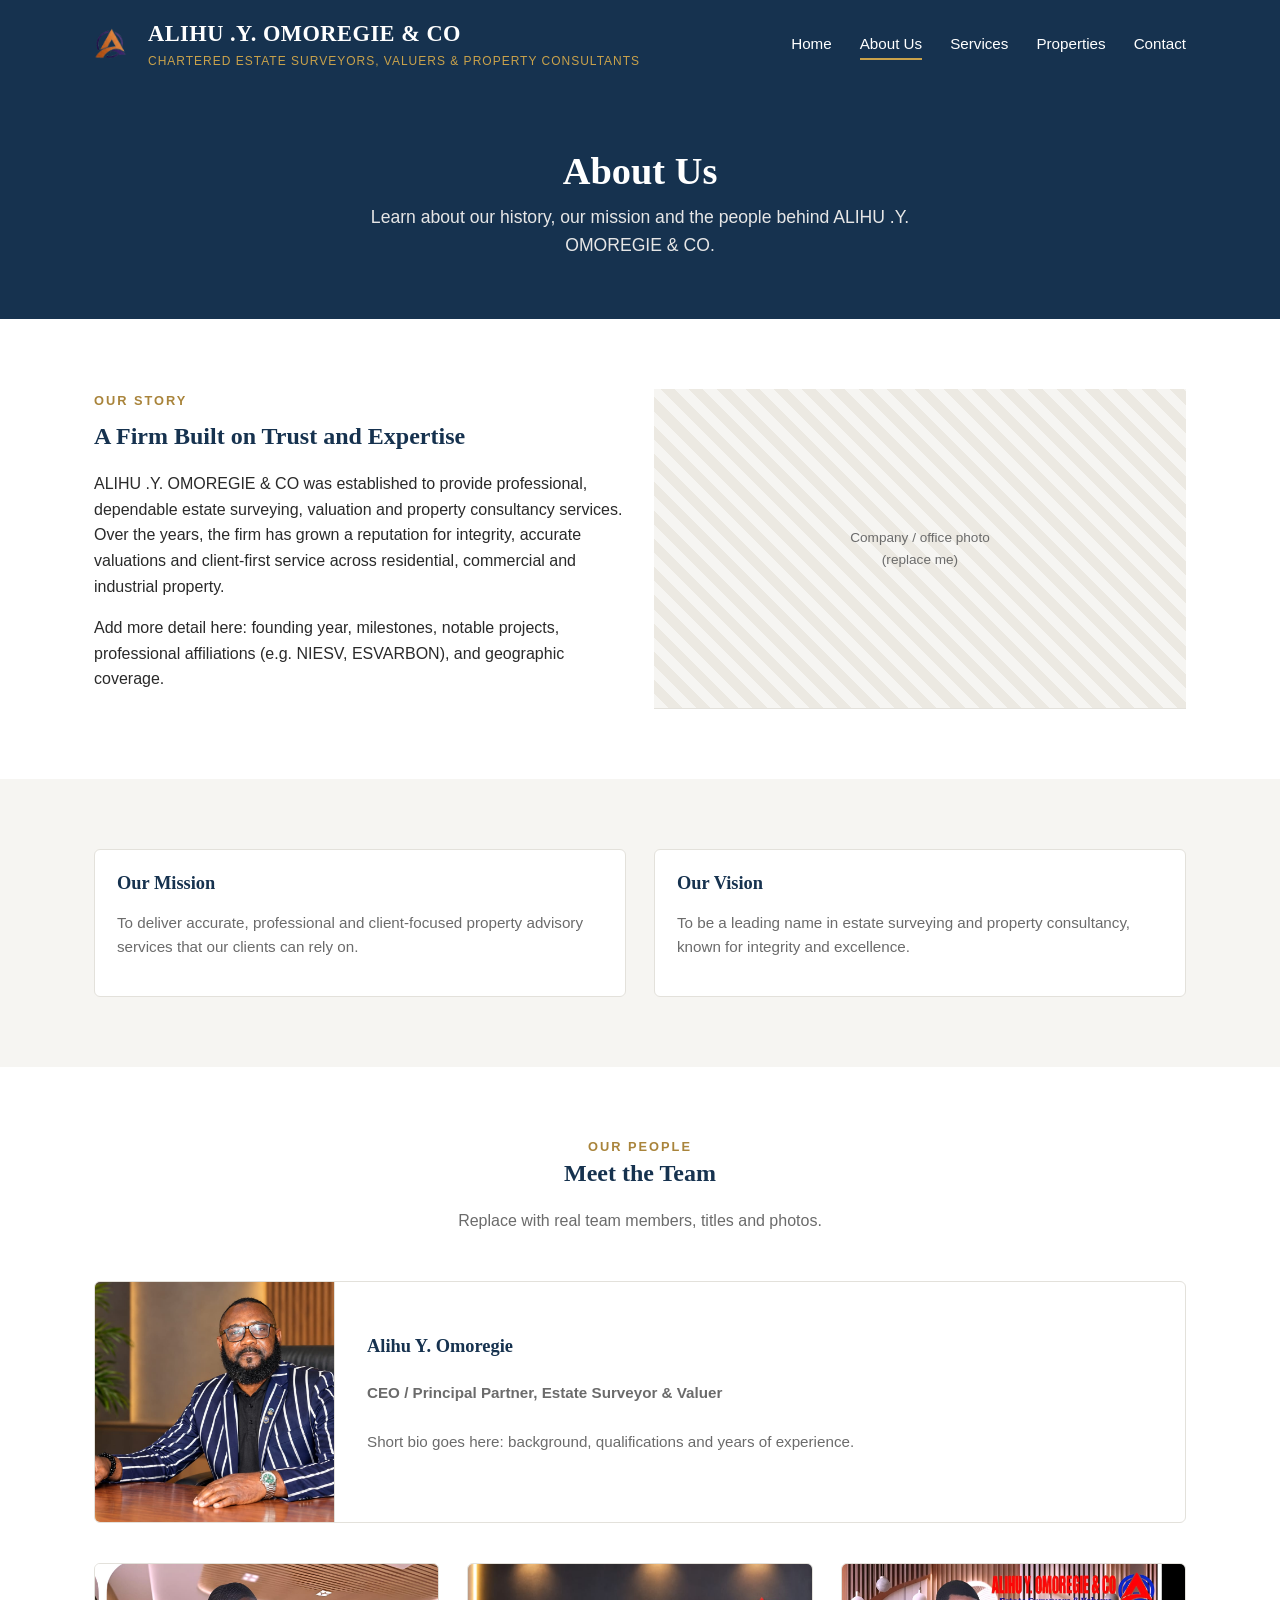
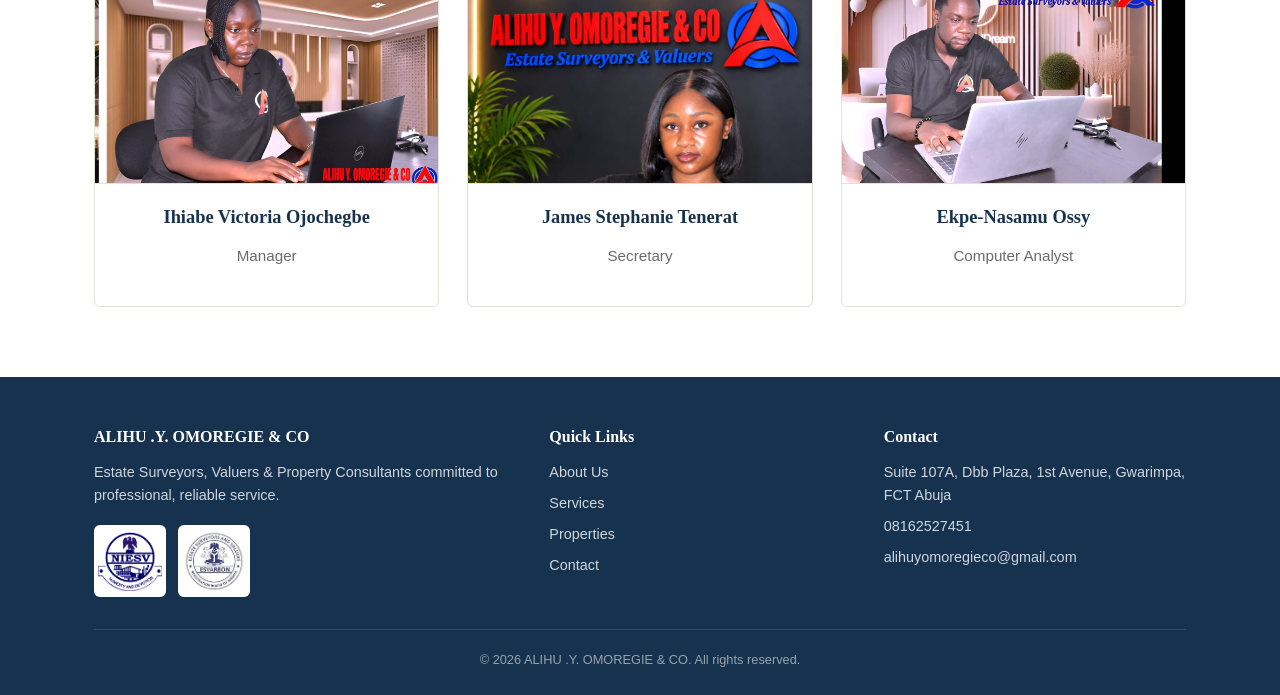
==== commit 9c54c16b: "Add "Chartered" to the header tagline Co-Authored-By: Claude Sonnet 5 <noreply@anthropic.com>" ====
--- a/about.html
+++ b/about.html
@@ -15,7 +15,7 @@
       <img class="logo-badge" src="assets/logo-mark.png" alt="ALIHU .Y. OMOREGIE & CO logo">
       <span class="brand-text">
         <span class="brand-name">ALIHU .Y. OMOREGIE &amp; CO</span>
-        <span class="brand-tagline">Estate Surveyors, Valuers &amp; Property Consultants</span>
+        <span class="brand-tagline">Chartered Estate Surveyors, Valuers &amp; Property Consultants</span>
       </span>
     </a>
     <button class="nav-toggle" aria-label="Toggle menu">☰</button>
--- a/css/style.css
+++ b/css/style.css
@@ -159,10 +159,46 @@
 /* ---------- Hero ---------- */
 
 .hero {
-  background: linear-gradient(rgba(22,50,79,0.78), rgba(22,50,79,0.78)), var(--color-primary);
+  position: relative;
+  background: var(--color-primary);
   color: #fff;
   padding: 90px 0;
   text-align: center;
+  overflow: hidden;
+}
+
+/* Background photo slideshow — crossfades between .hero-slide images */
+.hero-slideshow {
+  position: absolute;
+  inset: 0;
+  z-index: 0;
+}
+
+.hero-slide {
+  position: absolute;
+  inset: 0;
+  width: 100%;
+  height: 100%;
+  object-fit: cover;
+  object-position: center;
+  opacity: 0;
+  transition: opacity 1.8s ease;
+}
+
+.hero-slide.active {
+  opacity: 1;
+}
+
+.hero-overlay {
+  position: absolute;
+  inset: 0;
+  z-index: 1;
+  background: linear-gradient(rgba(22,50,79,0.78), rgba(22,50,79,0.78));
+}
+
+.hero .container {
+  position: relative;
+  z-index: 2;
 }
 
 .hero h1 {
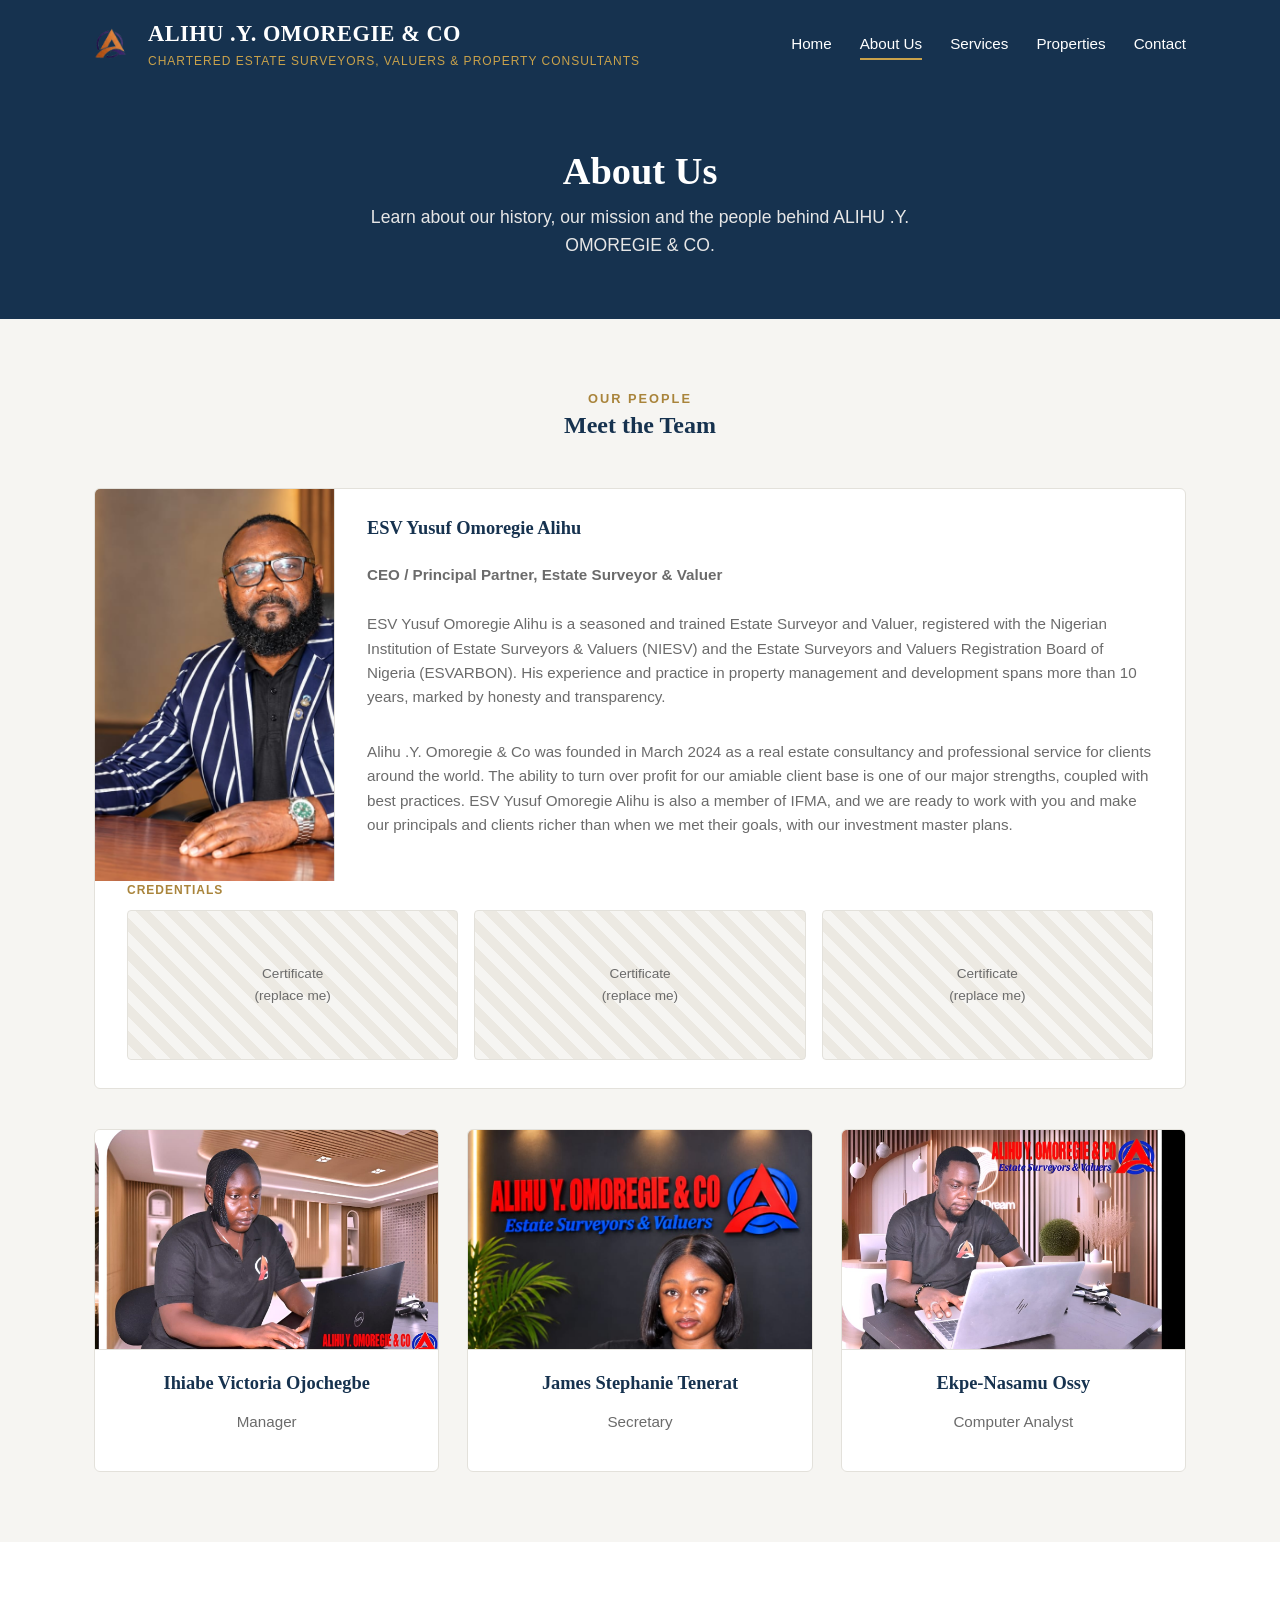
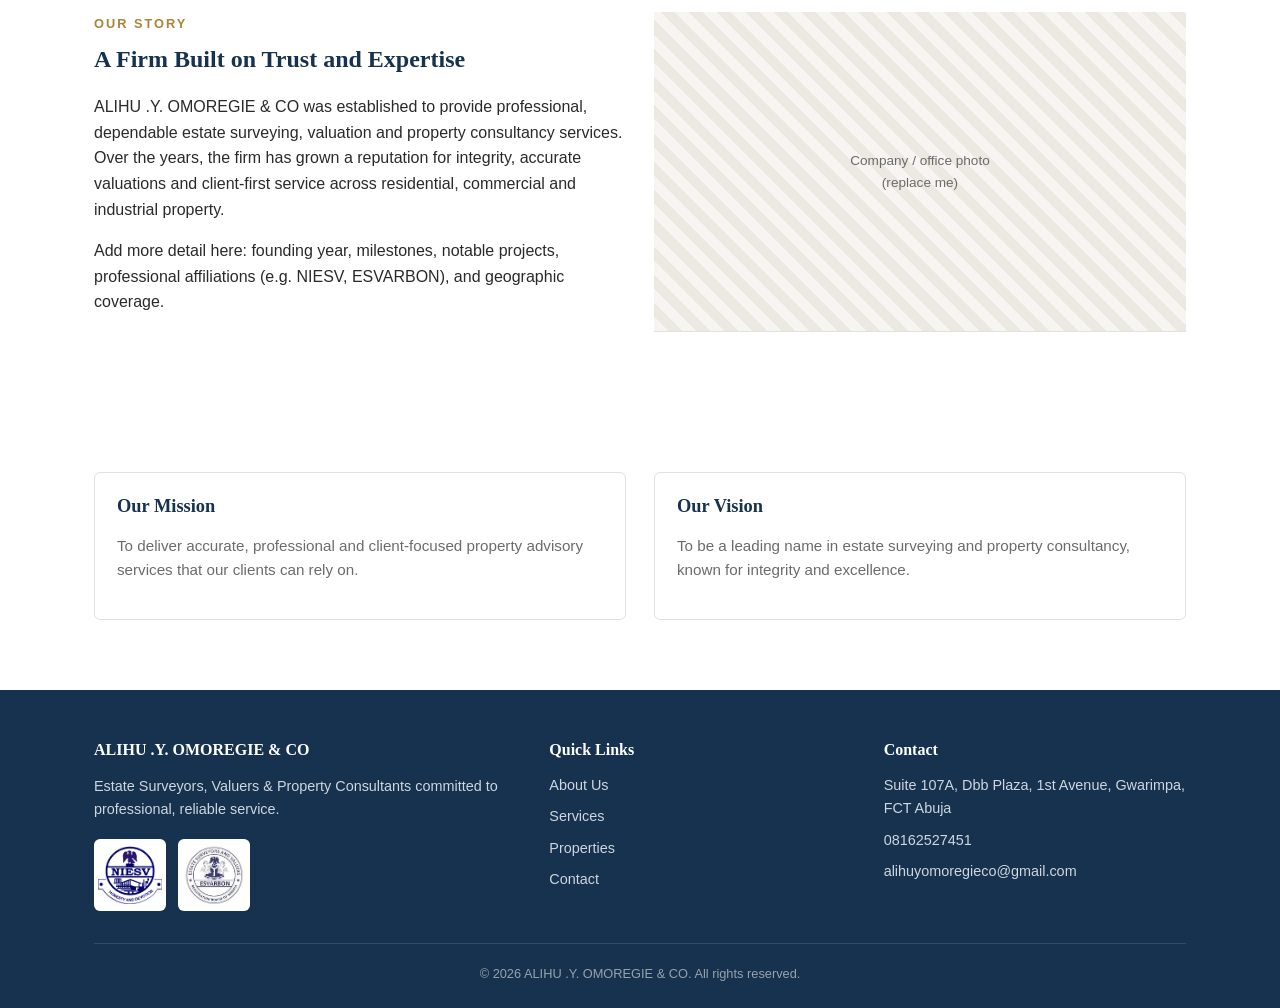
==== commit 345387e6: "Rework About page team section - Move "Meet the Team" above "Our Story" and swap section backgrounds" ====
--- a/about.html
+++ b/about.html
@@ -38,60 +38,30 @@
   </div>
 </section>
 
-<section>
-  <div class="container grid grid-2" style="align-items:center;">
-    <div>
-      <div class="kicker" style="color:var(--color-accent-dark); text-transform:uppercase; letter-spacing:2px; font-size:0.8rem; font-weight:bold; margin-bottom:10px;">Our Story</div>
-      <h2>A Firm Built on Trust and Expertise</h2>
-      <p>
-        <!-- EDIT ME: replace with the real company history -->
-        ALIHU .Y. OMOREGIE &amp; CO was established to provide professional, dependable
-        estate surveying, valuation and property consultancy services. Over the years,
-        the firm has grown a reputation for integrity, accurate valuations and
-        client-first service across residential, commercial and industrial property.
-      </p>
-      <p>
-        <!-- EDIT ME -->
-        Add more detail here: founding year, milestones, notable projects,
-        professional affiliations (e.g. NIESV, ESVARBON), and geographic coverage.
-      </p>
-    </div>
-    <div class="img-placeholder" style="height:320px;">Company / office photo<br>(replace me)</div>
-  </div>
-</section>
-
 <section class="section-alt">
-  <div class="container grid grid-2">
-    <div class="card">
-      <div class="card-body">
-        <h3>Our Mission</h3>
-        <p><!-- EDIT ME -->To deliver accurate, professional and client-focused property advisory services that our clients can rely on.</p>
-      </div>
-    </div>
-    <div class="card">
-      <div class="card-body">
-        <h3>Our Vision</h3>
-        <p><!-- EDIT ME -->To be a leading name in estate surveying and property consultancy, known for integrity and excellence.</p>
-      </div>
-    </div>
-  </div>
-</section>
-
-<section>
   <div class="container">
     <div class="section-heading">
       <div class="kicker">Our People</div>
       <h2>Meet the Team</h2>
-      <p><!-- EDIT ME -->Replace with real team members, titles and photos.</p>
     </div>
 
     <!-- CEO / Head — featured separately from the rest of the team -->
     <div class="card team-lead">
-      <img class="team-lead-photo" src="assets/ceo.jpg" alt="Alihu Y. Omoregie">
+      <img class="team-lead-photo" src="assets/ceo.jpg" alt="ESV Yusuf Omoregie Alihu">
       <div class="card-body">
-        <h3><!-- EDIT ME -->Alihu Y. Omoregie</h3>
+        <h3>ESV Yusuf Omoregie Alihu</h3>
         <p class="team-role"><!-- EDIT ME -->CEO / Principal Partner, Estate Surveyor &amp; Valuer</p>
-        <p><!-- EDIT ME -->Short bio goes here: background, qualifications and years of experience.</p>
+        <p>ESV Yusuf Omoregie Alihu is a seasoned and trained Estate Surveyor and Valuer, registered with the Nigerian Institution of Estate Surveyors &amp; Valuers (NIESV) and the Estate Surveyors and Valuers Registration Board of Nigeria (ESVARBON). His experience and practice in property management and development spans more than 10 years, marked by honesty and transparency.</p>
+        <p>Alihu .Y. Omoregie &amp; Co was founded in March 2024 as a real estate consultancy and professional service for clients around the world. The ability to turn over profit for our amiable client base is one of our major strengths, coupled with best practices. ESV Yusuf Omoregie Alihu is also a member of IFMA, and we are ready to work with you and make our principals and clients richer than when we met their goals, with our investment master plans.</p>
+      </div>
+      <div class="team-credentials">
+        <div class="credential-label">Credentials</div>
+        <div class="credential-row">
+          <!-- EDIT ME: duplicate a .credential-thumb block like this one for each certificate -->
+          <div class="img-placeholder credential-thumb">Certificate<br>(replace me)</div>
+          <div class="img-placeholder credential-thumb">Certificate<br>(replace me)</div>
+          <div class="img-placeholder credential-thumb">Certificate<br>(replace me)</div>
+        </div>
       </div>
     </div>
 
@@ -116,6 +86,45 @@
           <h3>Ekpe-Nasamu Ossy</h3>
           <p>Computer Analyst</p>
         </div>
+      </div>
+    </div>
+  </div>
+</section>
+
+<section>
+  <div class="container grid grid-2" style="align-items:center;">
+    <div>
+      <div class="kicker" style="color:var(--color-accent-dark); text-transform:uppercase; letter-spacing:2px; font-size:0.8rem; font-weight:bold; margin-bottom:10px;">Our Story</div>
+      <h2>A Firm Built on Trust and Expertise</h2>
+      <p>
+        <!-- EDIT ME: replace with the real company history -->
+        ALIHU .Y. OMOREGIE &amp; CO was established to provide professional, dependable
+        estate surveying, valuation and property consultancy services. Over the years,
+        the firm has grown a reputation for integrity, accurate valuations and
+        client-first service across residential, commercial and industrial property.
+      </p>
+      <p>
+        <!-- EDIT ME -->
+        Add more detail here: founding year, milestones, notable projects,
+        professional affiliations (e.g. NIESV, ESVARBON), and geographic coverage.
+      </p>
+    </div>
+    <div class="img-placeholder" style="height:320px;">Company / office photo<br>(replace me)</div>
+  </div>
+</section>
+
+<section>
+  <div class="container grid grid-2">
+    <div class="card">
+      <div class="card-body">
+        <h3>Our Mission</h3>
+        <p><!-- EDIT ME -->To deliver accurate, professional and client-focused property advisory services that our clients can rely on.</p>
+      </div>
+    </div>
+    <div class="card">
+      <div class="card-body">
+        <h3>Our Vision</h3>
+        <p><!-- EDIT ME -->To be a leading name in estate surveying and property consultancy, known for integrity and excellence.</p>
       </div>
     </div>
   </div>
--- a/css/style.css
+++ b/css/style.css
@@ -418,11 +418,46 @@
   margin-bottom: 10px;
 }
 
+/* CEO credentials strip — spans the full width of the featured card, below the photo/bio row */
+.team-credentials {
+  grid-column: 1 / -1;
+  padding: 0 32px 28px;
+}
+
+.credential-label {
+  text-transform: uppercase;
+  letter-spacing: 1px;
+  font-size: 0.75rem;
+  color: var(--color-accent-dark);
+  font-weight: bold;
+  margin-bottom: 10px;
+}
+
+.credential-row {
+  display: grid;
+  grid-template-columns: repeat(3, 1fr);
+  gap: 16px;
+}
+
+.credential-thumb {
+  height: 150px;
+  border-radius: 4px;
+  border: 1px solid var(--color-border);
+}
+
+.credential-thumb img {
+  width: 100%;
+  height: 100%;
+  object-fit: cover;
+  border-radius: 4px;
+}
+
 .team-grid { margin-top: 0; }
 
 @media (max-width: 600px) {
   .team-lead { grid-template-columns: 1fr; }
   .team-lead-photo { border-right: none; border-bottom: 1px solid var(--color-border); min-height: 200px; }
+  .credential-row { grid-template-columns: 1fr; }
 }
 
 /* ---------- Contact ---------- */
